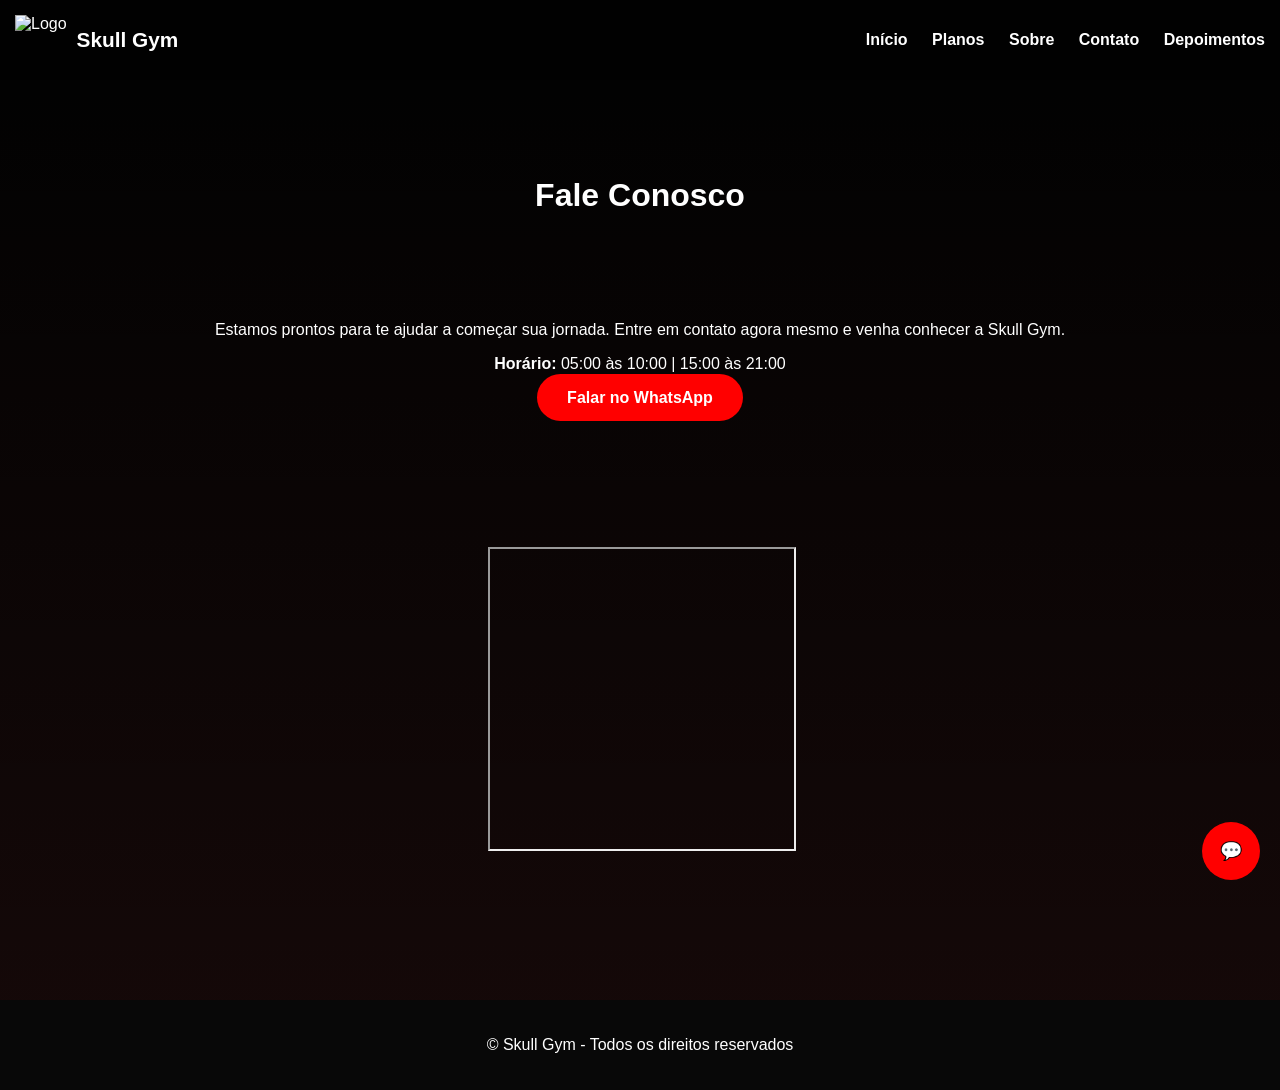
==== contato.html @ 9f051b6b "Add files via upload" ====
<!DOCTYPE html>
<html>
<head>
<link rel="stylesheet" href="style.css">
</head>

<body>

<nav>
    <div class="logo">
        <img src="skullgym/logo.png" alt="Logo">
        <span>Skull Gym</span>
    </div>

    <div class="menu">
        <a href="index.html">Início</a>
        <a href="planos.html">Planos</a>
        <a href="sobre.html">Sobre</a>
        <a href="contato.html">Contato</a>
        <a href="depoimentos.html">Depoimentos</a>
    </div>
</nav>

<div class="fundo">
<div class="overlay">
<h1>Fale Conosco</h1>
</div>
<div class="section content">

<p>
Estamos prontos para te ajudar a começar sua jornada. Entre em contato agora mesmo e venha conhecer a Skull Gym.
</p>

<p><strong>Horário:</strong> 05:00 às 10:00 | 15:00 às 21:00</p>

<a class="btn"
href="https://wa.me/5599999999999?text=Quero saber mais">
Falar no WhatsApp
</a>

</div>
<div class="section">
<iframe src="https://www.google.com/maps?q=academia&output=embed"
width="100%" height="300"></iframe>
</div>



</div>

<footer>
<p>© Skull Gym - Todos os direitos reservados</p>
</footer>


<a class="whatsapp"
href="https://wa.me/5599999999999?text=Quero saber mais">
💬
</a>


</body>
</html>
---- style.css ----
body {
    margin: 0;
    font-family: 'Segoe UI', sans-serif;
    background: #0b0b0b;
    color: #fff;
   
}

/* NAVBAR */
nav {
    background: rgba(0,0,0,0.95);
    padding: 15px;
    display: flex;
    justify-content: space-between;
    align-items: center;
}

/* LOGO */
.logo {
    display: flex;
    align-items: center;
}

.logo img {
    height: 50px;
    margin-right: 10px;
}

.logo span {
    font-size: 1.3rem;
    font-weight: bold;
    color: #ffffff;
}

/* MENU */
.menu a {
    color: #fff;
    margin-left: 20px;
    text-decoration: none;
    font-weight: bold;
    transition: 0.3s;
}

.menu a:hover {
    color: #ff0000;
}

/* HERO */
header {
    background: linear-gradient(rgba(0, 0, 0, 0.844), rgba(47, 1, 1, 0.26)),
    url('https://images.unsplash.com/photo-1583454110551-21f2fa2afe61') center/cover;
    height: 90vh;
    display: flex;
    flex-direction: column;
    justify-content: center;
    align-items: center;
    text-align: center; 
    min-height: 920px;
}

.fundo{
     background: linear-gradient(rgba(0, 0, 0, 0.844), rgba(47, 1, 1, 0.26)),
    url('https://images.unsplash.com/photo-1583454110551-21f2fa2afe61') center/cover;
    height: 90vh;
    display: flex;
    flex-direction: column;
    justify-content: center;
    align-items: center;
    text-align: center; 
    min-height: 920px;
}

header h1 {
    
    font-size: 3.5rem;
    color: #fff;
}

header span {
    color: #ff0000;
}

header p {
    margin: 15px 0;
    font-size: 1.2rem;
}

/* BOTÃO */
.btn {
    background: #ff0000;
    color: #fff;
    padding: 15px 30px;
    border-radius: 30px;
    text-decoration: none;
    font-weight: bold;
    transition: 0.3s;
}

.btn:hover {
    transform: scale(1.1);
}

/* SEÇÕES */
.section {
    padding: 70px 20px;
    text-align: center;
}

.section h2 {
    color: #ffffff;
}

/* CARDS */
.cards {
    display: flex;
    justify-content: center;
    flex-wrap: wrap;
    gap: 30px;
}

.card {
    background: #141414;
    padding: 25px;
    border-radius: 15px;
    width: 260px;
    transition: 0.3s;
    border: 1px solid #ff0000;
}

.card:hover {
    transform: translateY(-10px);
}

/* WHATSAPP */
.whatsapp {
    position: fixed;
    bottom: 20px;
    right: 20px;
    background: #ff0000;
    padding: 18px;
    border-radius: 50%;
    color: #fff;
    text-decoration: none;
    font-size: 18px;
}

/* FOOTER */
footer {
    background: #0000003b;
    padding: 20px;
    text-align: center;
   
    
}
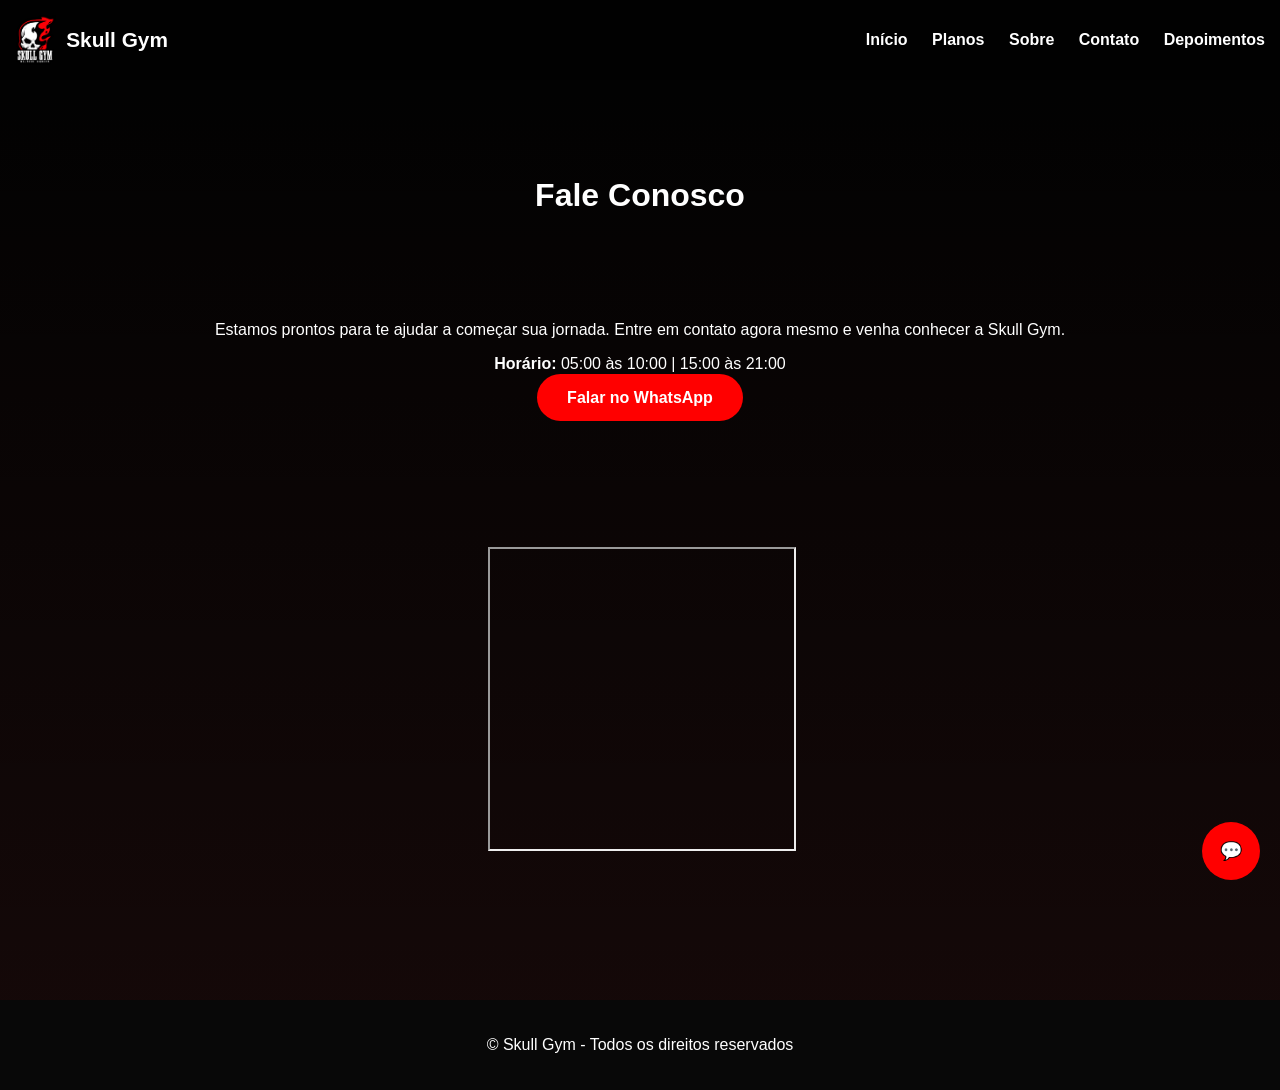
==== commit d88aa3c7: "Add files via upload" ====
--- a/contato.html
+++ b/contato.html
@@ -34,7 +34,7 @@
 <p><strong>Horário:</strong> 05:00 às 10:00 | 15:00 às 21:00</p>
 
 <a class="btn"
-href="https://wa.me/5599999999999?text=Quero saber mais">
+href="https://wa.me/5528999166566?text=Quero saber mais">
 Falar no WhatsApp
 </a>
 
@@ -54,7 +54,7 @@
 
 
 <a class="whatsapp"
-href="https://wa.me/5599999999999?text=Quero saber mais">
+href="https://wa.me/5528999166566?text=Quero saber mais">
 💬
 </a>
 
--- a/style.css
+++ b/style.css
@@ -72,7 +72,7 @@
 
 header h1 {
     
-    font-size: 3.5rem;
+    font-size: clamp(2rem, 5vw, 3.5rem);
     color: #fff;
 }
 
@@ -82,7 +82,7 @@
 
 header p {
     margin: 15px 0;
-    font-size: 1.2rem;
+    font-size: clamp(1rem, 2.5vw, 1.2rem);
 }
 
 /* BOTÃO */
@@ -119,7 +119,7 @@
 }
 
 .card {
-    background: #141414;
+    background: rgba(0, 0, 0, 0.5);
     padding: 25px;
     border-radius: 15px;
     width: 260px;
@@ -154,3 +154,86 @@
 }
 
 
+@media (max-width: 768px) {
+
+   
+
+    .menu {
+        display: block;
+        
+        gap: 10px;
+    }
+
+    .header h1 {
+        font-size: 2rem;
+    }
+
+    .header p {
+        font-size: 1rem;
+    }
+
+    .section {
+        padding: 50px 15px;
+    }
+
+}
+
+/* IMAGEM ANTES/DEPOIS */
+.before-after {
+    
+    gap: 8px;
+    justify-content: center;
+}
+
+.before-after img {
+    width: 100%;
+    max-width: 45%;
+    height: 140px;
+    object-fit: cover;
+    border-radius: 8px;
+}
+
+.before-after img:hover {
+    transform: scale(1.05);
+    transition: 0.3s;
+}
+/* ESTRELAS */
+.stars {
+    color: gold;
+    margin-bottom: 10px;
+    font-size: 1.2rem;
+}
+
+.depoimentosCard {
+   
+        background: rgba(0, 0, 0, 0.5);
+    padding: 25px;
+    border-radius: 15px;
+    width: 260px;
+    transition: 0.3s;
+    border: 1px solid #ff0000;
+    max-width: 300px;
+    margin: auto;
+}
+
+.depoimentosCards {
+
+    display: flex;
+    justify-content: center;
+    flex-wrap: wrap;
+    gap: 30px;
+                                        
+}
+
+/* CARD DEPOIMENTO */
+.depoimentosCard p {
+    font-style: italic;
+}
+
+.grid {
+    display: flex;
+    grid-template-columns: repeat(auto, minmax(280px, 1fr));
+    gap: 20px;
+    max-width: 1200px;
+    margin: auto;
+}
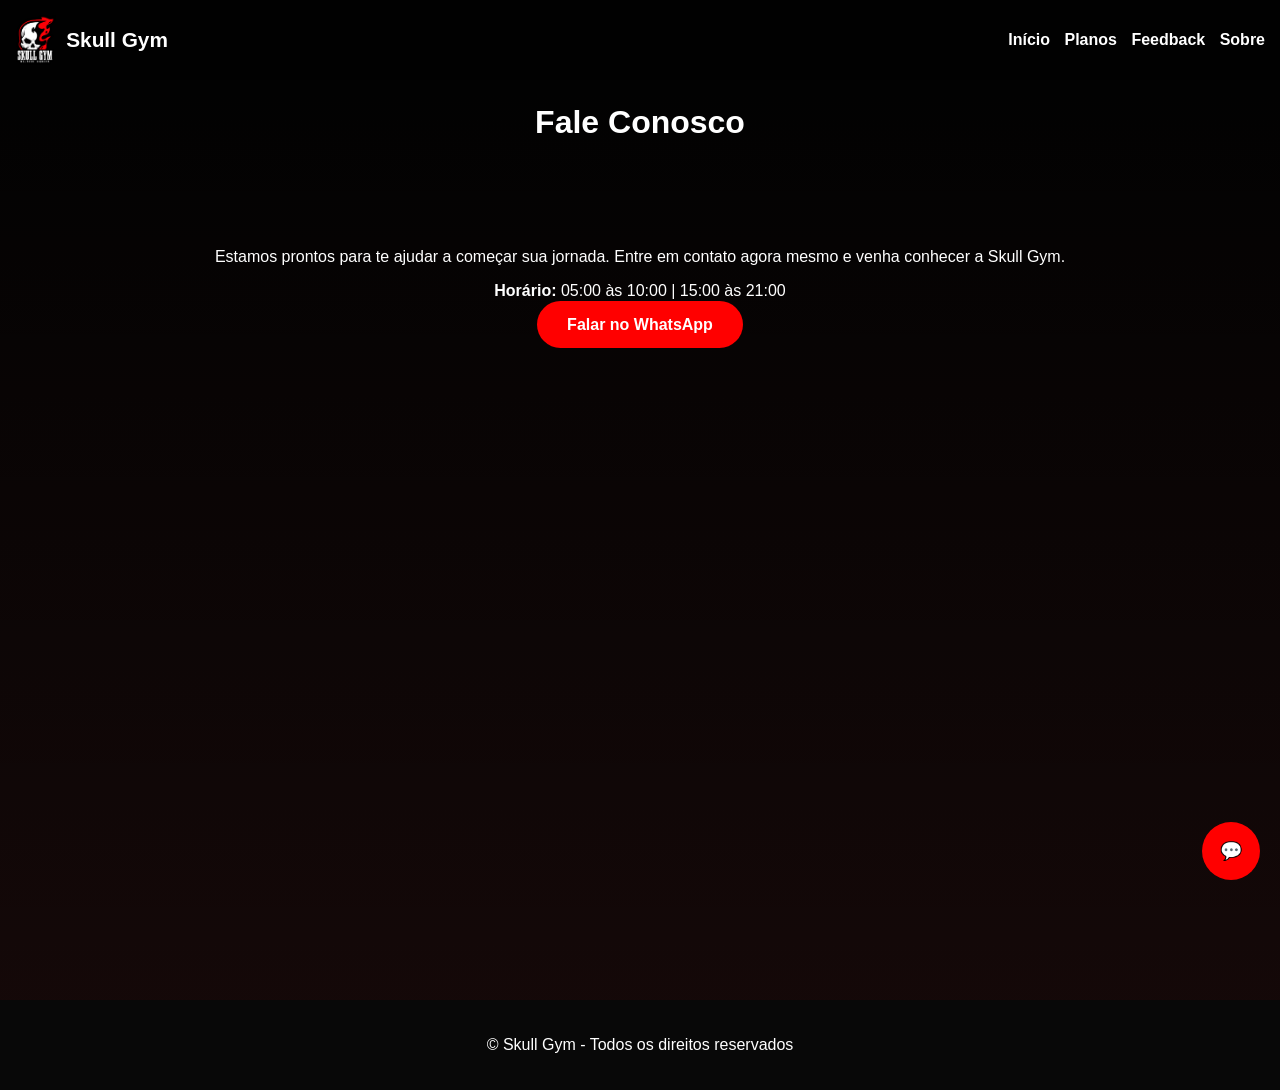
==== commit 7cb63baa: "Add files via upload" ====
--- a/contato.html
+++ b/contato.html
@@ -15,9 +15,9 @@
     <div class="menu">
         <a href="index.html">Início</a>
         <a href="planos.html">Planos</a>
+        <a href="depoimentos.html">Feedback</a>
         <a href="sobre.html">Sobre</a>
-        <a href="contato.html">Contato</a>
-        <a href="depoimentos.html">Depoimentos</a>
+        
     </div>
 </nav>
 
@@ -40,8 +40,7 @@
 
 </div>
 <div class="section">
-<iframe src="https://www.google.com/maps?q=academia&output=embed"
-width="100%" height="300"></iframe>
+<iframe src="https://www.google.com/maps/embed?pb=!1m18!1m12!1m3!1d659.0544519116821!2d-40.933893562853974!3d-20.864996401600596!2m3!1f0!2f0!3f0!3m2!1i1024!2i768!4f13.1!3m3!1m2!1s0xb915d18a4bb443%3A0xfb4da1249bc43ca7!2sSkull%20Gym!5e0!3m2!1spt-BR!2sbr!4v1776208700042!5m2!1spt-BR!2sbr" width="600" height="450" style="border:0;" allowfullscreen="" loading="lazy" referrerpolicy="no-referrer-when-downgrade"></iframe>
 </div>
 
 
--- a/style.css
+++ b/style.css
@@ -35,7 +35,7 @@
 /* MENU */
 .menu a {
     color: #fff;
-    margin-left: 20px;
+    margin-left: 10px;
     text-decoration: none;
     font-weight: bold;
     transition: 0.3s;
@@ -68,10 +68,11 @@
     align-items: center;
     text-align: center; 
     min-height: 920px;
+    
 }
 
 header h1 {
-    
+   
     font-size: clamp(2rem, 5vw, 3.5rem);
     color: #fff;
 }
@@ -102,6 +103,7 @@
 
 /* SEÇÕES */
 .section {
+    
     padding: 70px 20px;
     text-align: center;
 }
@@ -222,6 +224,7 @@
     justify-content: center;
     flex-wrap: wrap;
     gap: 30px;
+    
                                         
 }
 
@@ -230,10 +233,3 @@
     font-style: italic;
 }
 
-.grid {
-    display: flex;
-    grid-template-columns: repeat(auto, minmax(280px, 1fr));
-    gap: 20px;
-    max-width: 1200px;
-    margin: auto;
-}
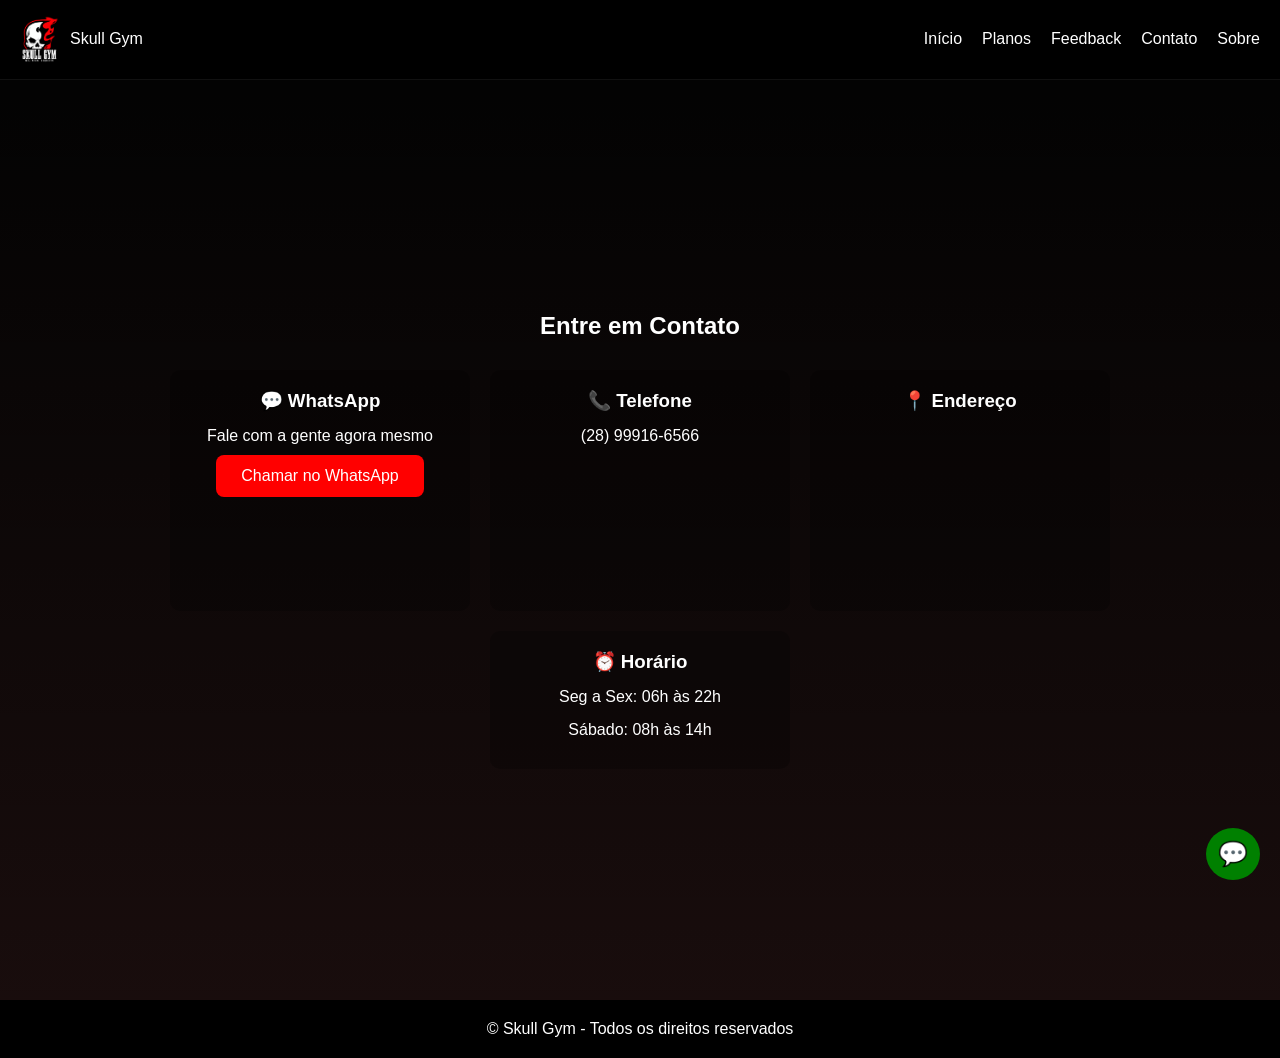
==== commit c6097127: "Add files via upload" ====
--- a/contato.html
+++ b/contato.html
@@ -1,62 +1,97 @@
 <!DOCTYPE html>
-<html>
+<html lang="pt-br">
 <head>
+<meta charset="UTF-8">
+<title>Contato - Skull Gym</title>
 <link rel="stylesheet" href="style.css">
+<meta name="viewport" content="width=device-width, initial-scale=1.0">
 </head>
 
 <body>
 
-<nav>
+<!-- NAVBAR -->
+<header>
+  <nav class="navbar">
+    
     <div class="logo">
-        <img src="skullgym/logo.png" alt="Logo">
-        <span>Skull Gym</span>
+      <img src="skullgym/logo.png" alt="Logo">
+      <span>Skull Gym</span>
     </div>
 
-    <div class="menu">
-        <a href="index.html">Início</a>
-        <a href="planos.html">Planos</a>
-        <a href="depoimentos.html">Feedback</a>
-        <a href="sobre.html">Sobre</a>
-        
+    <div class="menu-toggle" id="menu-toggle">☰</div>
+
+    <div class="menu" id="menu">
+      <a href="index.html">Início</a>
+      <a href="planos.html">Planos</a>
+      <a href="depoimentos.html">Feedback</a>
+      <a href="contato.html">Contato</a>
+      <a href="sobre.html">Sobre</a>
     </div>
-</nav>
 
-<div class="fundo">
-<div class="overlay">
-<h1>Fale Conosco</h1>
-</div>
-<div class="section content">
+  </nav>
+</header>
 
-<p>
-Estamos prontos para te ajudar a começar sua jornada. Entre em contato agora mesmo e venha conhecer a Skull Gym.
-</p>
+<!-- CONTEÚDO -->
+<main>
 
-<p><strong>Horário:</strong> 05:00 às 10:00 | 15:00 às 21:00</p>
+<section class="fundo">
+    <h2>Entre em Contato</h2>
 
-<a class="btn"
-href="https://wa.me/5528999166566?text=Quero saber mais">
-Falar no WhatsApp
-</a>
+    <div class="cards">
 
-</div>
-<div class="section">
-<iframe src="https://www.google.com/maps/embed?pb=!1m18!1m12!1m3!1d659.0544519116821!2d-40.933893562853974!3d-20.864996401600596!2m3!1f0!2f0!3f0!3m2!1i1024!2i768!4f13.1!3m3!1m2!1s0xb915d18a4bb443%3A0xfb4da1249bc43ca7!2sSkull%20Gym!5e0!3m2!1spt-BR!2sbr!4v1776208700042!5m2!1spt-BR!2sbr" width="600" height="450" style="border:0;" allowfullscreen="" loading="lazy" referrerpolicy="no-referrer-when-downgrade"></iframe>
-</div>
+        <!-- WHATSAPP -->
+        <div class="card">
+            <h3>💬 WhatsApp</h3>
+            <p>Fale com a gente agora mesmo</p>
+            <a class="btn" href="https://wa.me/5528999166566?text=Quero saber mais sobre a Skull Gym">
+                Chamar no WhatsApp
+            </a>
+        </div>
 
+        <!-- TELEFONE -->
+        <div class="card">
+            <h3>📞 Telefone</h3>
+            <p>(28) 99916-6566</p>
+        </div>
 
+        <!-- ENDEREÇO -->
+        <div class="card">
+            <h3>📍 Endereço</h3>
+            <p><iframe src="https://www.google.com/maps/embed?pb=!1m18!1m12!1m3!1d659.0544519116821!2d-40.933893562853974!3d-20.864996401600596!2m3!1f0!2f0!3f0!3m2!1i1024!2i768!4f13.1!3m3!1m2!1s0xb915d18a4bb443%3A0xfb4da1249bc43ca7!2sSkull%20Gym!5e0!3m2!1spt-BR!2sbr!4v1776208700042!5m2!1spt-BR!2sbr" width="100%" height="100%" style="border:0;" allowfullscreen="" loading="lazy" referrerpolicy="no-referrer-when-downgrade"></iframe></p>
+        </div>
 
-</div>
+        <!-- HORÁRIO -->
+        <div class="card">
+            <h3>⏰ Horário</h3>
+            <p>Seg a Sex: 06h às 22h</p>
+            <p>Sábado: 08h às 14h</p>
+        </div>
 
+    </div>
+</section>
+
+</main>
+
+<!-- FOOTER -->
 <footer>
 <p>© Skull Gym - Todos os direitos reservados</p>
 </footer>
 
-
+<!-- WHATSAPP FIXO -->
 <a class="whatsapp"
 href="https://wa.me/5528999166566?text=Quero saber mais">
 💬
 </a>
 
+<!-- SCRIPT MENU -->
+<script>
+const toggle = document.getElementById("menu-toggle");
+const menu = document.getElementById("menu");
+
+toggle.addEventListener("click", () => {
+  menu.classList.toggle("active");
+});
+</script>
 
 </body>
 </html>
--- a/style.css
+++ b/style.css
@@ -1,52 +1,112 @@
+/* RESET */
+* {
+    margin: 0;
+    padding: 0;
+    box-sizing: border-box;
+}
+
 body {
-    margin: 0;
-    font-family: 'Segoe UI', sans-serif;
-    background: #0b0b0b;
-    color: #fff;
-   
+    font-family: Arial, sans-serif;
+    background: #111;
+    color: white;
+    padding-top: 80px; /* IMPORTANTE: evita sobreposição do menu */
 }
 
 /* NAVBAR */
-nav {
-    background: rgba(0,0,0,0.95);
-    padding: 15px;
+.navbar {
+    position: fixed;
+    top: 0;
+    width: 100%;
+    background: black;
     display: flex;
     justify-content: space-between;
     align-items: center;
-}
-
-/* LOGO */
+    padding: 15px 20px;
+    z-index: 1000;
+}
+
 .logo {
     display: flex;
     align-items: center;
+    gap: 10px;
 }
 
 .logo img {
-    height: 50px;
-    margin-right: 10px;
-}
-
-.logo span {
-    font-size: 1.3rem;
-    font-weight: bold;
-    color: #ffffff;
-}
-
-/* MENU */
+    width: 40px;
+}
+
+.menu {
+    display: flex;
+    gap: 20px;
+}
+
 .menu a {
-    color: #fff;
-    margin-left: 10px;
+    color: white;
     text-decoration: none;
-    font-weight: bold;
     transition: 0.3s;
 }
 
 .menu a:hover {
-    color: #ff0000;
+    color: red;
+}
+
+/* BOTÃO HAMBURGUER */
+.menu-toggle {
+    display: none;
+    font-size: 28px;
+    cursor: pointer;
 }
 
 /* HERO */
-header {
+.fundo {
+      background: linear-gradient(rgba(0, 0, 0, 0.844), rgba(47, 1, 1, 0.26)),
+    url('https://images.unsplash.com/photo-1583454110551-21f2fa2afe61') center/cover;
+    height: 90vh;
+    display: flex;
+    flex-direction: column;
+    justify-content: center;
+    align-items: center;
+    text-align: center; 
+    min-height: 920px;
+
+    
+}
+
+.fundo h1 {
+    font-size: 2.5rem;
+}
+
+.fundo span {
+    color: red;
+}
+
+.fundo p {
+    margin: 15px 0;
+}
+
+.btn {
+    display: inline-block;
+    padding: 12px 25px;
+    background: red;
+    color: white;
+    text-decoration: none;
+    border-radius: 8px;
+    transition: 0.3s;
+}
+
+.btn:hover {
+    background: darkred;
+}
+
+/* SEÇÕES */
+.section {
+    padding: 60px 20px;
+    text-align: center;
+  
+    
+}
+
+.section2 {
     background: linear-gradient(rgba(0, 0, 0, 0.844), rgba(47, 1, 1, 0.26)),
     url('https://images.unsplash.com/photo-1583454110551-21f2fa2afe61') center/cover;
     height: 90vh;
@@ -55,11 +115,11 @@
     justify-content: center;
     align-items: center;
     text-align: center; 
-    min-height: 920px;
-}
-
-.fundo{
-     background: linear-gradient(rgba(0, 0, 0, 0.844), rgba(47, 1, 1, 0.26)),
+    min-height: 1400px;
+}
+
+.section3 {
+    background: linear-gradient(rgba(0, 0, 0, 0.844), rgba(47, 1, 1, 0.26)),
     url('https://images.unsplash.com/photo-1583454110551-21f2fa2afe61') center/cover;
     height: 90vh;
     display: flex;
@@ -67,169 +127,170 @@
     justify-content: center;
     align-items: center;
     text-align: center; 
-    min-height: 920px;
-    
-}
-
-header h1 {
-   
-    font-size: clamp(2rem, 5vw, 3.5rem);
-    color: #fff;
-}
-
-header span {
-    color: #ff0000;
-}
-
-header p {
-    margin: 15px 0;
-    font-size: clamp(1rem, 2.5vw, 1.2rem);
-}
-
-/* BOTÃO */
-.btn {
-    background: #ff0000;
-    color: #fff;
-    padding: 15px 30px;
-    border-radius: 30px;
-    text-decoration: none;
-    font-weight: bold;
-    transition: 0.3s;
-}
-
-.btn:hover {
-    transform: scale(1.1);
-}
-
-/* SEÇÕES */
-.section {
-    
-    padding: 70px 20px;
-    text-align: center;
-}
-
-.section h2 {
-    color: #ffffff;
+    min-height: 1100px;
 }
 
 /* CARDS */
 .cards {
     display: flex;
-    justify-content: center;
+    flex-wrap: wrap;
+    gap: 20px;
+    justify-content: center;
+    margin-top: 30px;
+}
+
+.card {
+    flex: 1 1 250px;
+    max-width: 300px;
+    background: #00000045;
+    padding: 20px;
+    border-radius: 10px;
+    transition: 0.3s;
+}
+
+.card:hover {
+    transform: scale(1.05);
+}
+
+/* DEPOIMENTOS */
+.depoimentosCards {
+    display: flex;
     flex-wrap: wrap;
     gap: 30px;
-}
-
-.card {
+    justify-content: center;
+}
+
+.depoimentosCard {
+    flex: 1 1 260px;
+    max-width: 300px;
+    width: 260px;
     background: rgba(0, 0, 0, 0.5);
     padding: 25px;
     border-radius: 15px;
-    width: 260px;
-    transition: 0.3s;
-    border: 1px solid #ff0000;
-}
-
-.card:hover {
-    transform: translateY(-10px);
-}
-
-/* WHATSAPP */
+    border: 1px solid red;
+    margin: auto;
+}
+
+.depoimentosCard p {
+    font-style: italic;
+}
+
+/* ESTRELAS */
+.stars {
+    color: gold;
+    margin-bottom: 10px;
+}
+
+/* ANTES E DEPOIS */
+.before-after {
+    
+    gap: 10px;
+    justify-content: center;
+}
+
+.before-after img {
+    width: 100%;
+    max-width: 48%;
+    height: 140px;
+    border-radius: 8px;
+    transition: 0.3s;
+}
+
+.before-after img:hover {
+    transform: scale(1.05);
+}
+
+/* WHATSAPP FLOAT */
 .whatsapp {
     position: fixed;
     bottom: 20px;
     right: 20px;
-    background: #ff0000;
-    padding: 18px;
+    background: green;
+    color: white;
+    font-size: 24px;
+    padding: 12px;
     border-radius: 50%;
-    color: #fff;
     text-decoration: none;
-    font-size: 18px;
 }
 
 /* FOOTER */
 footer {
-    background: #0000003b;
+    text-align: center;
     padding: 20px;
-    text-align: center;
-   
-    
-}
-
+    background: black;
+}
+
+/* ========================= */
+/* 📱 RESPONSIVO */
+/* ========================= */
 
 @media (max-width: 768px) {
 
-   
+    .menu-toggle {
+        display: block;
+    }
 
     .menu {
-        display: block;
-        
-        gap: 10px;
-    }
-
-    .header h1 {
-        font-size: 2rem;
-    }
-
-    .header p {
-        font-size: 1rem;
-    }
-
-    .section {
-        padding: 50px 15px;
-    }
-
-}
-
-/* IMAGEM ANTES/DEPOIS */
-.before-after {
-    
-    gap: 8px;
-    justify-content: center;
-}
-
-.before-after img {
-    width: 100%;
-    max-width: 45%;
-    height: 140px;
-    object-fit: cover;
-    border-radius: 8px;
-}
-
-.before-after img:hover {
-    transform: scale(1.05);
-    transition: 0.3s;
-}
-/* ESTRELAS */
-.stars {
-    color: gold;
+        position: absolute;
+        top: 70px;
+        right: 0;
+        background: black;
+        flex-direction: column;
+        width: 200px;
+        display: none;
+        padding: 20px;
+    }
+
+    .menu.active {
+        display: flex;
+    }
+
+    .fundo h1 {
+        font-size: 1.8rem;
+    }
+
+    .before-after {
+        flex-direction: column;
+        align-items: center;
+    }
+
+    .before-after img {
+        max-width: 40%;
+    }
+}
+
+#cardDestaque {
+    border: 2px solid red;
+    
+}
+
+#cardDestaque:hover {
+    transform: scale(1.05);
+    box-shadow: 0 0 15px red;
+}
+
+.card h3 {
     margin-bottom: 10px;
-    font-size: 1.2rem;
+}
+
+.card p {
+    margin-bottom: 10px;
+}
+
+.section .card {
+    line-height: 1.6;
 }
 
 .depoimentosCard {
-   
-        background: rgba(0, 0, 0, 0.5);
-    padding: 25px;
-    border-radius: 15px;
-    width: 260px;
-    transition: 0.3s;
-    border: 1px solid #ff0000;
-    max-width: 300px;
-    margin: auto;
-}
-
-.depoimentosCards {
-
-    display: flex;
-    justify-content: center;
-    flex-wrap: wrap;
-    gap: 30px;
-    
-                                        
-}
-
-/* CARD DEPOIMENTO */
-.depoimentosCard p {
-    font-style: italic;
-}
-
+    transition: transform 0.3s ease, box-shadow 0.3s ease;
+}
+
+.depoimentosCard {
+    transition: transform 0.3s ease, box-shadow 0.3s ease;
+}
+
+ .depoimentosCard:hover {
+    transform: scale(1.05);
+    box-shadow: 0 0 15px red;
+}
+
